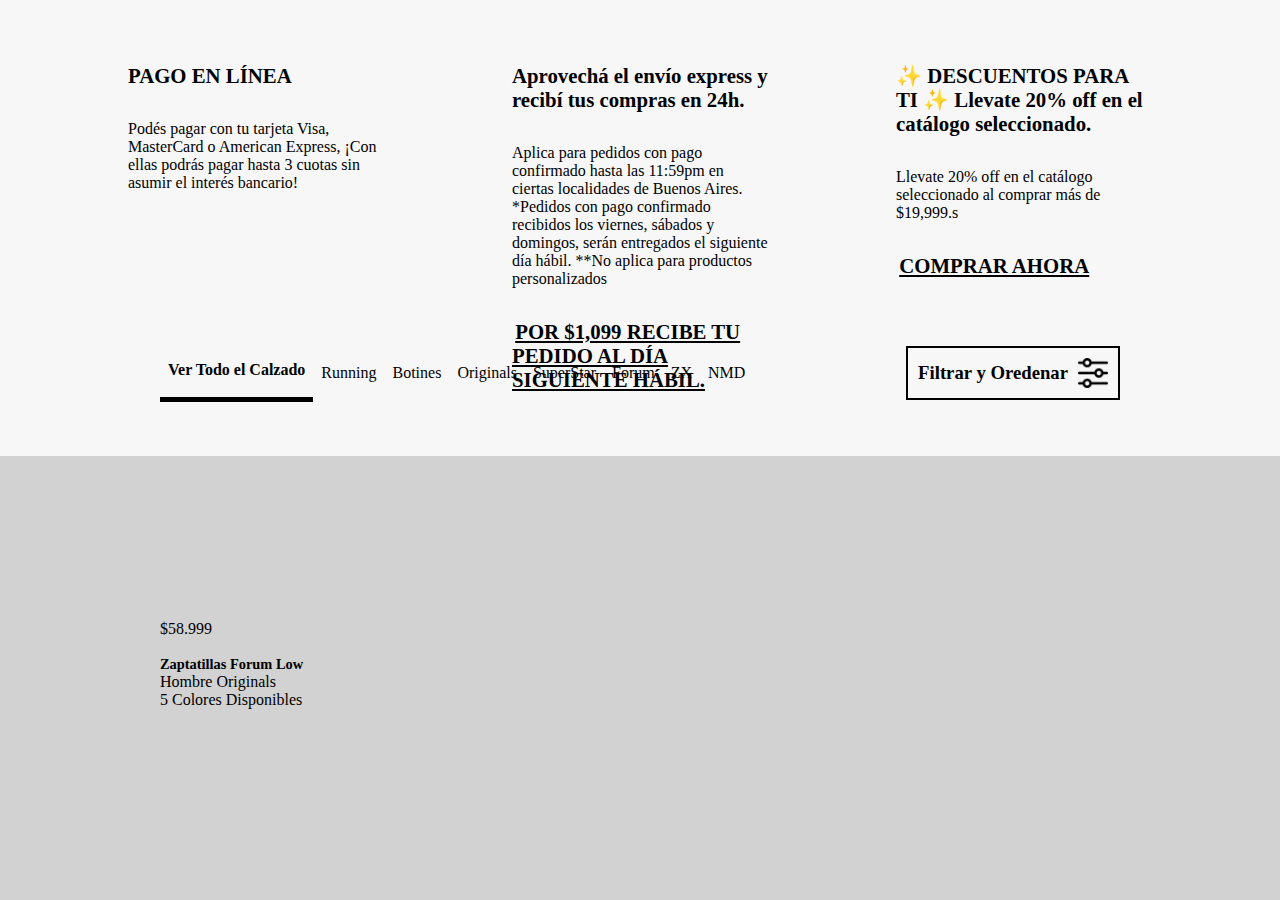
==== practica-trabajo/index.html @ c3aa08a3 "PRUEBA" ====
<!DOCTYPE html>
<html lang="en">

<head>
    <meta charset="UTF-8">
    <meta http-equiv="X-UA-Compatible" content="IE=edge">
    <meta name="viewport" content="width=device-width, initial-scale=1.0">
    <link rel="stylesheet" href="style.css">
    <title>Zapatos para hombres | Adidas</title>
</head>

<body>
    <section class="spamm">
        <div class="ofertas-h">
            <div class="ofertas">
                <div class="oferta">
                    <h4>PAGO EN LÍNEA</h4>
                    <p>Podés pagar con tu tarjeta Visa, MasterCard o American Express, ¡Con ellas podrás pagar hasta 3
                        cuotas sin asumir el interés bancario!</p>
                </div>
                <div class="oferta">
                    <h4>Aprovechá el envío express y recibí tus compras en 24h.</h4>
                    <p>Aplica para pedidos con pago confirmado hasta las 11:59pm en ciertas localidades de Buenos Aires.
                        *Pedidos con pago confirmado recibidos los viernes, sábados y domingos, serán entregados el
                        siguiente día hábil. **No aplica para productos personalizados</p>
                    <h4><a href="#">POR $1,099 RECIBE TU PEDIDO AL DÍA SIGUIENTE HÁBIL.</a></h4>
                </div>
                <div class="oferta">
                    <h4>✨ DESCUENTOS PARA TI ✨ Llevate 20% off en el catálogo seleccionado.</h4>
                    <p>
                        Llevate 20% off en el catálogo seleccionado al comprar más de $19,999.s
                    </p>
                    <h4><a href="#">COMPRAR AHORA</a></h4>
                </div>
            </div>
        </div>
        <div class="spam">
            <h4>Aprovechá el envío express y recibí tus compras en 24h. <span>^</span></h4>
        </div>
    </section>
    <section class="semi_header">
        <div class="logo">
            <img src="assets/logo.adidas.svg.png" alt="">
        </div>
        <div class="menu">
            <ul>
                <li class="mujer">
                    <strong>MUJER</strong>
                    <div class="info" id="doble">
                        <div class="untercio">
                            <h2>PRODUCTOS DESTACADOS</h2>
                            <ul>
                                <li>
                                    <a class="as" href="#">novedades</a>
                                </li>
                                <li>
                                    <a class="as" href="#">Lo Mas Vendido</a>
                                </li>
                                <li>
                                    <a class="as" href="#">Exclusivo Miembros</a>
                                </li>
                                <li>
                                    <a class="as" href="#">Solo en Adidas</a>
                                </li>
                                <li>
                                    <a class="as" href="#">KITS MUNDIAL FEMENINO 2023</a>
                                </li>
                                <li>
                                    <a class="as" href="#">Personaliza tu Camiseta</a>
                                </li>
                                <li>
                                    <a class="as" href="#">Proximos Lanzamientos</a>
                                </li>
                            </ul>
                            <h2>RIVER ¡NUEVO!</h2>
                            <img class="peques" src="assets/contrato.jpg" alt="">
                        </div>
                        <div class="dostercio">
                            <div class="calzado">
                                <h2>CALZADO</h2>
                                <ul>
                                    <li><a href="#" class="as">Novedades</a></li>
                                    <li><a href="#" class="as">Ver todas las Zaptatillas</a></li>
                                    <li><a href="#" class="as">Running</a></li>
                                    <li><a href="#" class="as">Training</a></li>
                                    <li><a href="#" class="as">Outdoor</a></li>
                                    <li><a href="#" class="as">Botines</a></li>
                                    <li><a href="#" class="as">Ojotas</a></li>
                                    <li><a href="#" class="as">Originals</a></li>
                                </ul>
                            </div>
                            <div class="ropa">
                                <h2>ROPA</h2>
                                <ul>
                                    <li><a href="#" class="as">Remeras y Chombas</a></li>
                                    <li><a href="#" class="as">Calzas</a></li>
                                    <li><a href="#" class="as">Camperas</a></li>
                                    <li><a href="#" class="as">Buzos</a></li>
                                    <li><a href="#" class="as">Pantalones</a></li>
                                    <li><a href="#" class="as">Camisetas de Futbol</a></li>
                                    <li><a href="#" class="as">Shorts</a></li>
                                    <li><a href="#" class="as">Conjuntos</a></li>
                                    <li><a href="#" class="as">Originals</a></li>
                                </ul>
                            </div>
                            <div class="accesorios">
                                <h2>ACCESORIOS</h2>
                                <ul>
                                    <li><a href="#" class="as">Bolsos y Mochilas</a></li>
                                    <li><a href="#" class="as">Pelotas</a></li>
                                    <li><a href="#" class="as">Gorras</a></li>
                                    <li><a href="#" class="as">Medias</a></li>
                                </ul>
                            </div>
                            <div class="deportes">
                                <h2>DEPORTES</h2>
                                <ul>
                                    <li><a href="#" class="as">Running</a></li>
                                    <li><a href="#" class="as">Futbol</a></li>
                                    <li><a href="#" class="as">Training</a></li>
                                    <li><a href="#" class="as">Tenis</a></li>
                                    <li><a href="#" class="as">Outdoor</a></li>
                                    <li><a href="#" class="as">Natacion</a></li>
                                    <li><a href="#" class="as">Yoga</a></li>
                                    <li><a href="#" class="as">Padel</a></li>
                                </ul>
                            </div>
                            <div class="clasic">
                                <h2>CLASICO DE ADIDAS</h2>
                                <ul>
                                    <li><a href="#" class="as">SuperStar</a></li>
                                    <li><a href="#" class="as">Forum</a></li>
                                    <li><a href="#" class="as">Stan Smith</a></li>
                                </ul>
                                <img src="assets/fotico.jpg" alt="" class="peques">
                            </div>
                        </div>
                    </div>
                </li>
                <li>
                    <h2>HOMBRE</h2>
                    <div class="info" id="doble">
                        <div class="untercio">

                        </div>
                        <div class="dostercio">

                        </div>
                    </div>
                </li>
                <li>
                    <h2>NIÑOS</h2>
                    <div class="info" id="doble">
                        <div class="untercio">

                        </div>
                        <div class="dostercio">

                        </div>
                    </div>
                </li>
                <li>
                    <h2>DEPORTE</h2>
                    <div class="indo" id="deeportes">

                    </div>
                </li>
            </ul>

        </div>
        <div class="iconos">
            <img src="assets/usuario.png" alt="" class="icono">
            <img src="assets/corazon.png" alt="" class="icono">
            <img src="assets/carrito-de-compra-anadir.png" alt="" class="icono">
        </div>
    </section>
    <main>
        <section class="general">
            <div class="titulo">
                <h1>Zapatos para Hombre</h1>
                <h4>Un amplio catálogo de zapatillas de hombre adidas con los mejores diseños y tecnología</h4>
            </div>
            <header>
                <div class="box">
                    <ul>
                        <span>
                            <li>Ver Todo el Calzado</li>
                        </span>
                        <li>Running</li>
                        <li>Botines</li>
                        <li>Originals</li>
                        <li>SuperStar</li>
                        <li>Forum</li>
                        <li>ZX</li>
                        <li>NMD</li>
                    </ul>
                </div>
                <div class="boxx">
                    <div class="cuadro">
                        <h3>Filtrar y Oredenar</h3>
                        <img src="assets/ajustes-deslizadores.png" alt="">
                    </div>
                </div>
            </header>
            <div class="cartas">
                <div class="carta">
                    <div class="imgs">
                        <img src="" alt="" class="none">
                        <img src="" alt="" class="flex">
                        <img src="" alt="" class="uno">
                        <img src="" alt="" class="dos">
                        <img src="" alt="" class="tres">
                        <img src="" alt="" class="cuatro">
                        <div class="precio">
                            <p>$58.999</p>
                        </div>
                    </div>
                    <div class="text">
                        <div class="mini_img">
                            <img src="" alt="" class="uno">
                            <img src="" alt="" class="dos">
                            <img src="" alt="" class="tres">
                            <img src="" alt="" class="cuatro">
                        </div>
                        <h4>Zaptatillas Forum Low</h4>
                        <p>Hombre Originals</p>
                        <p>5 Colores Disponibles </p>

                    </div>
                </div>
            </div>
        </section>
    </main>


</body>

</html>
---- practica-trabajo/style.css ----
*{
    margin: 0;
    padding: 0;
}
html{
    background-color: white;
}
.ofertas-h{
    height: 100vh;
    width: 100%;
    background-color: rgba(0, 0, 0, 0.178);
    position: absolute;
    top: -100vh;
    transition: all .3s ease-in-out;
}

.spamm:hover :first-child{
    top: 0;
    transition: all 1s ease-in-out;
}
.ofertas{
    display: flex;
    align-items: start;
    justify-content: center;
    background-color: rgb(247, 247, 247);
    z-index: 99999;
}
.oferta{
    width: 20%;
    margin: 5%;
}
.oferta p{
    margin: 2rem 0;
}   
.oferta h4{
    font-size: 1.3rem;
}
.oferta a{
    color: black;
    padding: .2rem;
}
.oferta a:hover{
    background-color: black;
    color: white;
}
.spam{
    width: 100%;
    height: 30px;
    background-color: black;
    color: white;
    text-align: center;
    display: flex;
    justify-content: center;
    align-items: center;
}
.semi_header{
    display: flex;
    justify-content: space-between;
    align-items: center;
    border-bottom: 1px solid rgb(206, 206, 206);
    height: 40px;
    background-color: white;
}
.logo img{
    width: 50px;
    margin: 2rem;
}
.menu{
    display: flex;
}
.menu ul{
    display: flex;
    align-items: center;
}
.menu li{
    display: flex;
    list-style: none;
    text-align: center;
    padding: .5rem;
    margin: 0 1.5rem;
}
.menu h2{
    font-size: 19px;
}
.info{
    border-top: 1px solid rgb(206, 206, 206);
    width: 100%;
    position: absolute;
    top: 70px;
    left: 0;
    border-bottom: 1px solid rgb(206, 206, 206);
    display: none;
    opacity: 0;
    background-color: white;
    z-index: 99999;
}
.mujer:hover{
    border-bottom: 3px solid black;
}
.mujer:hover :last-child{
    display: flex;
    opacity: 1;
}
.info:hover{
    display: flex;
    opacity: 1; 
}
.untercio{
    width: 33%;
    height: auto;
    border-right: 1px solid rgb(206, 206, 206);
    border-bottom: none;
    align-items: center;
    display: block;
}
.info ul{
    display: block;
    text-align: start;
}
.untercio li{
    display: flex;
}
.untercio h2{
    margin: 2rem 0;
    font-weight: 1000;
    text-align: center;
    font-size: .9rem;
}
.as{
    text-align: center;
    text-decoration: none;
    color: black;
    margin: auto;
    text-align: start;
    font-size: 13px;
    transition: all .3s ease;
}
.as:hover{
    text-decoration: underline;
}
.peques{
    margin:  0 auto 2rem auto;
    width: 150px;
}
.dostercio{
    width: 66%;
    height: auto;
    display: flex;
    align-items: start;
    justify-content: space-around;
}
.dostercio h2{
    margin-top: 2rem;
    font-size: .9rem;
}
.iconos{
    display: flex;
    justify-content: center;
    align-items: center;
}
.icono{
    width: 25px;
    margin: 0 15px;
}
.calzado ul{
    display: block;
}
main{
    display: flex;
}
.general{
    width: 75%;
    margin: 100px auto;
}
.titulo{
    margin: 50px;
}
h1{
    font-size: 3rem;
}
h4{
    font-size: .9rem;
}
header ul, .cuadro, header{
    display: flex;
    justify-content: center;
    align-items: center;
}
header{
    height: auto;
    justify-content: space-between;
    position: sticky;
    top:0;
}
header li{
    list-style: none;
    margin: 10px .5rem;
    padding: .5rem 0;
}
header span{
    font-weight: 900;
    border-bottom: 5px solid black;
}
.cuadro{
    padding: 10px;
    border: 2px solid black;
}
.cuadro img{
    width: 30px;
    margin-left: 10px;
}
.cartas{
    margin-top: 200px;
}
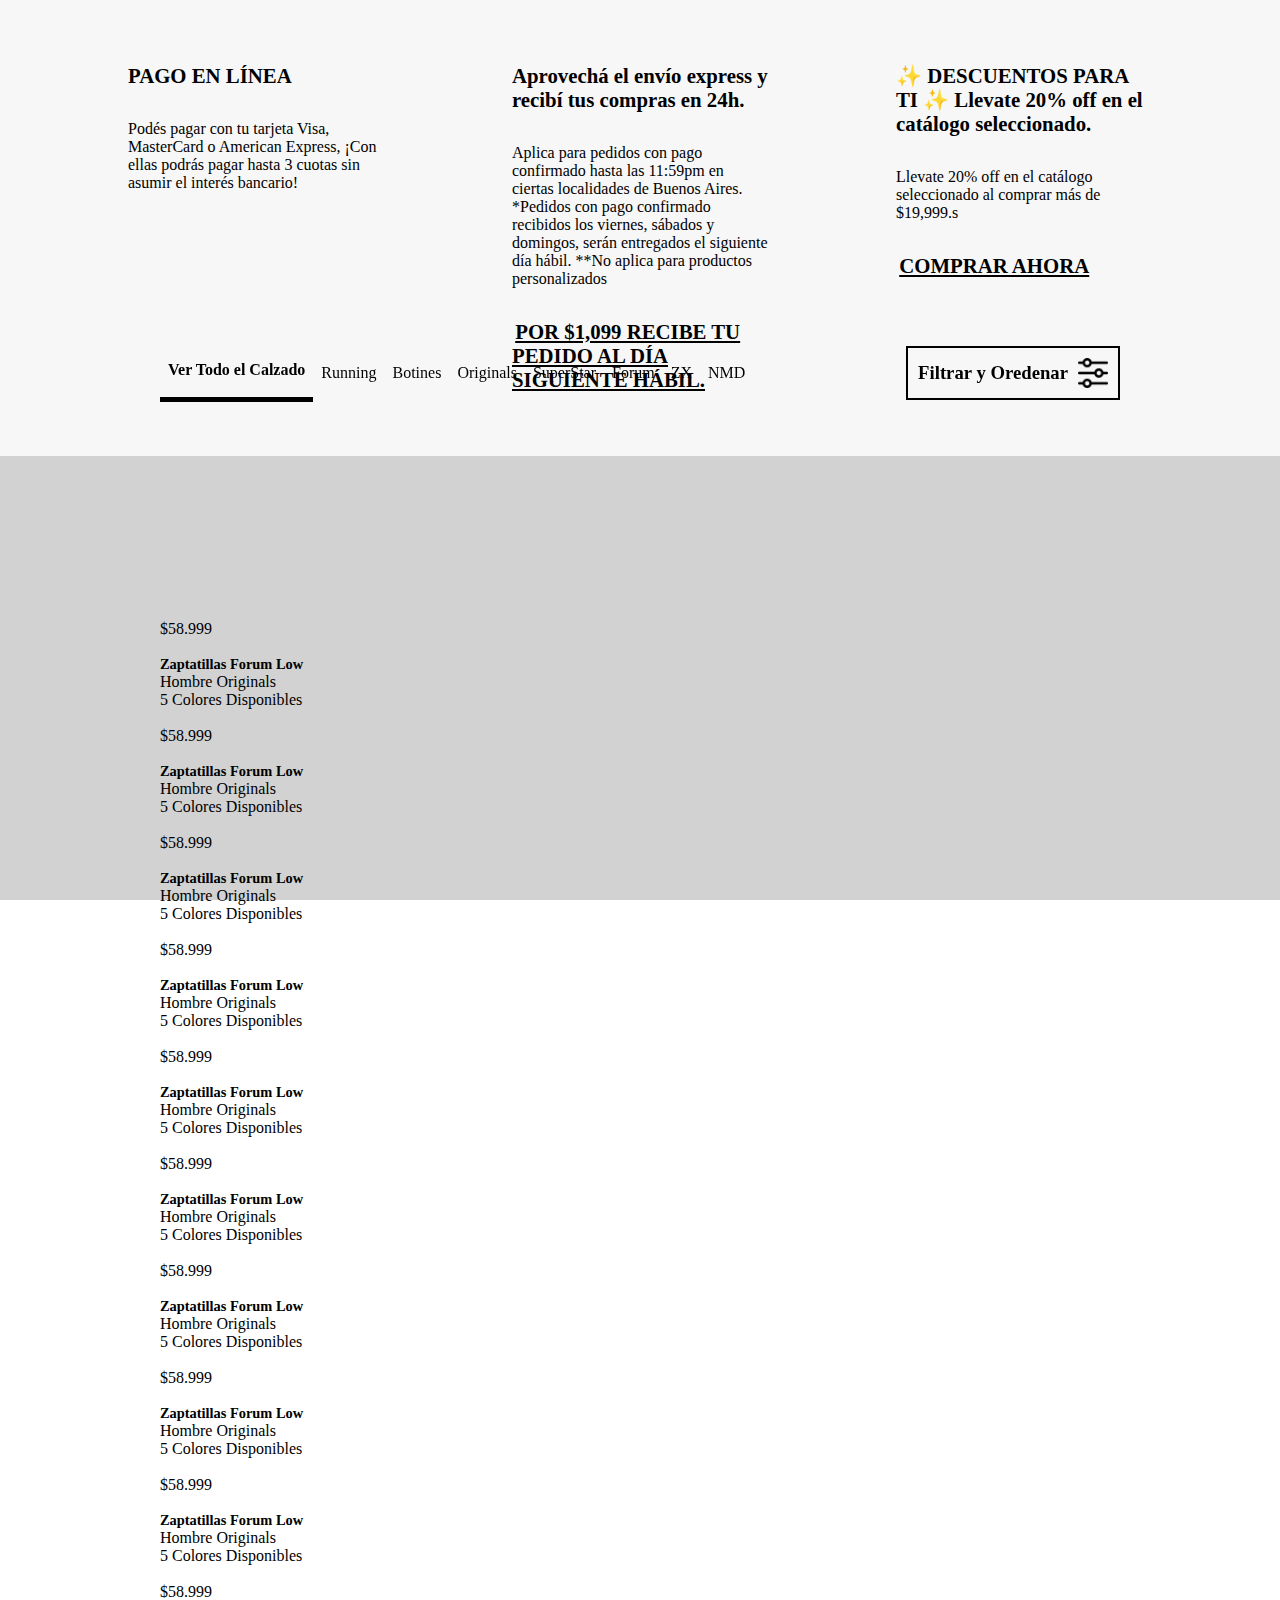
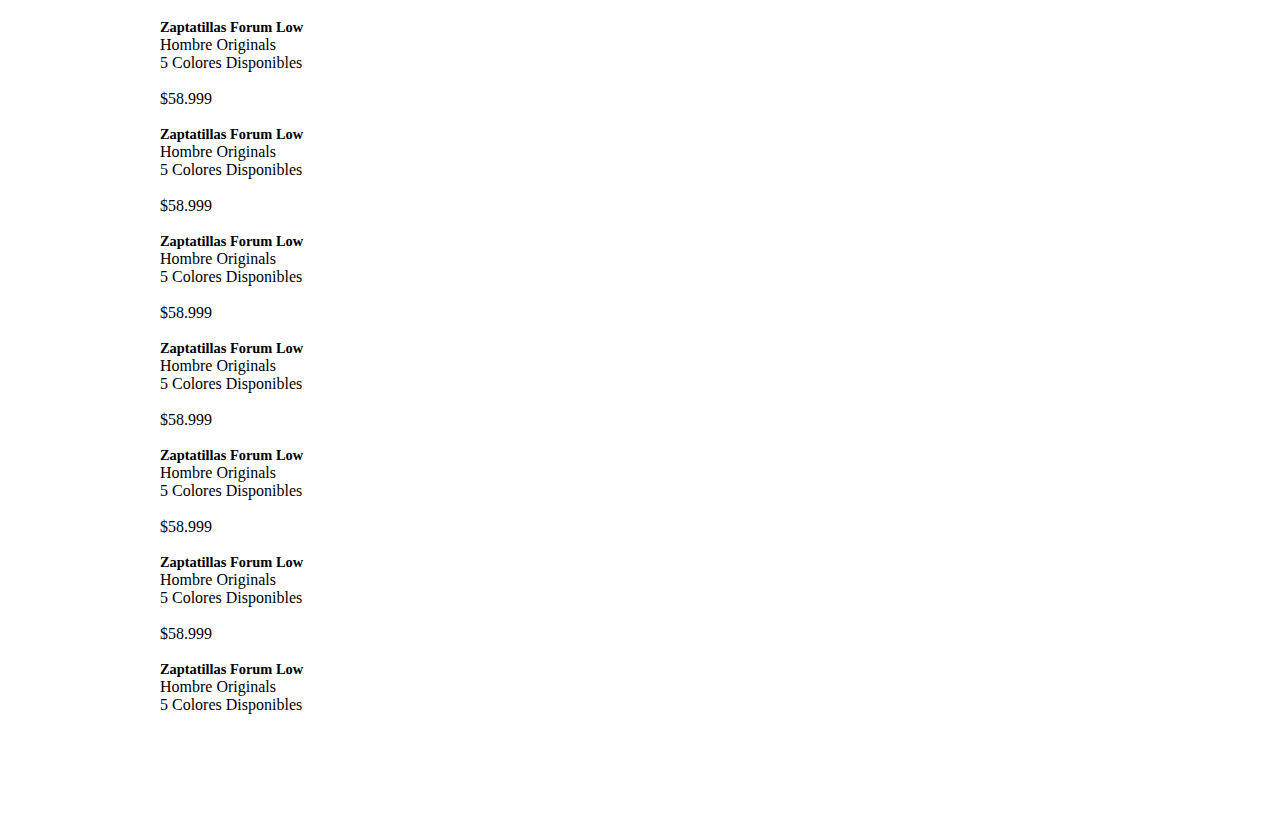
==== commit 7f57e837: "cinco del seis" ====
--- a/practica-trabajo/index.html
+++ b/practica-trabajo/index.html
@@ -202,33 +202,354 @@
                     </div>
                 </div>
             </header>
-            <div class="cartas">
-                <div class="carta">
-                    <div class="imgs">
-                        <img src="" alt="" class="none">
-                        <img src="" alt="" class="flex">
-                        <img src="" alt="" class="uno">
-                        <img src="" alt="" class="dos">
-                        <img src="" alt="" class="tres">
-                        <img src="" alt="" class="cuatro">
-                        <div class="precio">
-                            <p>$58.999</p>
-                        </div>
-                    </div>
-                    <div class="text">
-                        <div class="mini_img">
-                            <img src="" alt="" class="uno">
-                            <img src="" alt="" class="dos">
-                            <img src="" alt="" class="tres">
-                            <img src="" alt="" class="cuatro">
-                        </div>
-                        <h4>Zaptatillas Forum Low</h4>
-                        <p>Hombre Originals</p>
-                        <p>5 Colores Disponibles </p>
-
-                    </div>
-                </div>
-            </div>
+            <section class="cartas">
+                <div class="conteiner">
+                    <div class="carta">
+                        <div class="imgs">
+                            <img src="assets/flexg.webp" alt="" id="flex">
+                            <img src="assets/none.webp" alt="" id="none">
+                            <img src="assets/dosg.webp" alt="" id="dosg">
+                            <img src="assets/tresg.webp" alt="" id="tresg">
+                            <div class="precio">
+                                <p>$58.999</p>
+                            </div>
+                        </div>
+                        <div class="text">
+                            <div class="mini_imgs">
+                                <img src="assets/flex.webp" alt="" id="uno">
+                                <img src="assets/dos.webp" alt="" id="dos">
+                                <img src="assets/tres.webp" alt="" id="tres">
+                            </div>
+                            <h4>Zaptatillas Forum Low</h4>
+                            <p>Hombre Originals</p>
+                            <p>5 Colores Disponibles</p>
+                        </div>
+                    </div>
+                    <div class="carta">
+                        <div class="imgs">
+                            <img src="assets/flexg.webp" alt="" id="flex">
+                            <img src="assets/none.webp" alt="" id="none">
+                            <img src="assets/dosg.webp" alt="" id="dosg">
+                            <img src="assets/tresg.webp" alt="" id="tresg">
+                            <div class="precio">
+                                <p>$58.999</p>
+                            </div>
+                        </div>
+                        <div class="text">
+                            <div class="mini_imgs">
+                                <img src="assets/flex.webp" alt="" id="uno">
+                                <img src="assets/dos.webp" alt="" id="dos">
+                                <img src="assets/tres.webp" alt="" id="tres">
+                            </div>
+                            <h4>Zaptatillas Forum Low</h4>
+                            <p>Hombre Originals</p>
+                            <p>5 Colores Disponibles</p>
+                        </div>
+                    </div>
+                    <div class="carta">
+                        <div class="imgs">
+                            <img src="assets/flexg.webp" alt="" id="flex">
+                            <img src="assets/none.webp" alt="" id="none">
+                            <img src="assets/dosg.webp" alt="" id="dosg">
+                            <img src="assets/tresg.webp" alt="" id="tresg">
+                            <div class="precio">
+                                <p>$58.999</p>
+                            </div>
+                        </div>
+                        <div class="text">
+                            <div class="mini_imgs">
+                                <img src="assets/flex.webp" alt="" id="uno">
+                                <img src="assets/dos.webp" alt="" id="dos">
+                                <img src="assets/tres.webp" alt="" id="tres">
+                            </div>
+                            <h4>Zaptatillas Forum Low</h4>
+                            <p>Hombre Originals</p>
+                            <p>5 Colores Disponibles</p>
+                        </div>
+                    </div>
+                    <div class="carta">
+                        <div class="imgs">
+                            <img src="assets/flexg.webp" alt="" id="flex">
+                            <img src="assets/none.webp" alt="" id="none">
+                            <img src="assets/dosg.webp" alt="" id="dosg">
+                            <img src="assets/tresg.webp" alt="" id="tresg">
+                            <div class="precio">
+                                <p>$58.999</p>
+                            </div>
+                        </div>
+                        <div class="text">
+                            <div class="mini_imgs">
+                                <img src="assets/flex.webp" alt="" id="uno">
+                                <img src="assets/dos.webp" alt="" id="dos">
+                                <img src="assets/tres.webp" alt="" id="tres">
+                            </div>
+                            <h4>Zaptatillas Forum Low</h4>
+                            <p>Hombre Originals</p>
+                            <p>5 Colores Disponibles</p>
+                        </div>
+                    </div>
+                </div>
+                <div class="conteiner">
+                    <div class="carta">
+                        <div class="imgs">
+                            <img src="assets/flexg.webp" alt="" id="flex">
+                            <img src="assets/none.webp" alt="" id="none">
+                            <img src="assets/dosg.webp" alt="" id="dosg">
+                            <img src="assets/tresg.webp" alt="" id="tresg">
+                            <div class="precio">
+                                <p>$58.999</p>
+                            </div>
+                        </div>
+                        <div class="text">
+                            <div class="mini_imgs">
+                                <img src="assets/flex.webp" alt="" id="uno">
+                                <img src="assets/dos.webp" alt="" id="dos">
+                                <img src="assets/tres.webp" alt="" id="tres">
+                            </div>
+                            <h4>Zaptatillas Forum Low</h4>
+                            <p>Hombre Originals</p>
+                            <p>5 Colores Disponibles</p>
+                        </div>
+                    </div>
+                    <div class="carta">
+                        <div class="imgs">
+                            <img src="assets/flexg.webp" alt="" id="flex">
+                            <img src="assets/none.webp" alt="" id="none">
+                            <img src="assets/dosg.webp" alt="" id="dosg">
+                            <img src="assets/tresg.webp" alt="" id="tresg">
+                            <div class="precio">
+                                <p>$58.999</p>
+                            </div>
+                        </div>
+                        <div class="text">
+                            <div class="mini_imgs">
+                                <img src="assets/flex.webp" alt="" id="uno">
+                                <img src="assets/dos.webp" alt="" id="dos">
+                                <img src="assets/tres.webp" alt="" id="tres">
+                            </div>
+                            <h4>Zaptatillas Forum Low</h4>
+                            <p>Hombre Originals</p>
+                            <p>5 Colores Disponibles</p>
+                        </div>
+                    </div>
+                    <div class="carta">
+                        <div class="imgs">
+                            <img src="assets/flexg.webp" alt="" id="flex">
+                            <img src="assets/none.webp" alt="" id="none">
+                            <img src="assets/dosg.webp" alt="" id="dosg">
+                            <img src="assets/tresg.webp" alt="" id="tresg">
+                            <div class="precio">
+                                <p>$58.999</p>
+                            </div>
+                        </div>
+                        <div class="text">
+                            <div class="mini_imgs">
+                                <img src="assets/flex.webp" alt="" id="uno">
+                                <img src="assets/dos.webp" alt="" id="dos">
+                                <img src="assets/tres.webp" alt="" id="tres">
+                            </div>
+                            <h4>Zaptatillas Forum Low</h4>
+                            <p>Hombre Originals</p>
+                            <p>5 Colores Disponibles</p>
+                        </div>
+                    </div>
+                    <div class="carta">
+                        <div class="imgs">
+                            <img src="assets/flexg.webp" alt="" id="flex">
+                            <img src="assets/none.webp" alt="" id="none">
+                            <img src="assets/dosg.webp" alt="" id="dosg">
+                            <img src="assets/tresg.webp" alt="" id="tresg">
+                            <div class="precio">
+                                <p>$58.999</p>
+                            </div>
+                        </div>
+                        <div class="text">
+                            <div class="mini_imgs">
+                                <img src="assets/flex.webp" alt="" id="uno">
+                                <img src="assets/dos.webp" alt="" id="dos">
+                                <img src="assets/tres.webp" alt="" id="tres">
+                            </div>
+                            <h4>Zaptatillas Forum Low</h4>
+                            <p>Hombre Originals</p>
+                            <p>5 Colores Disponibles</p>
+                        </div>
+                    </div>
+                </div>
+                <div class="conteiner">
+                    <div class="carta">
+                        <div class="imgs">
+                            <img src="assets/flexg.webp" alt="" id="flex">
+                            <img src="assets/none.webp" alt="" id="none">
+                            <img src="assets/dosg.webp" alt="" id="dosg">
+                            <img src="assets/tresg.webp" alt="" id="tresg">
+                            <div class="precio">
+                                <p>$58.999</p>
+                            </div>
+                        </div>
+                        <div class="text">
+                            <div class="mini_imgs">
+                                <img src="assets/flex.webp" alt="" id="uno">
+                                <img src="assets/dos.webp" alt="" id="dos">
+                                <img src="assets/tres.webp" alt="" id="tres">
+                            </div>
+                            <h4>Zaptatillas Forum Low</h4>
+                            <p>Hombre Originals</p>
+                            <p>5 Colores Disponibles</p>
+                        </div>
+                    </div>
+                    <div class="carta">
+                        <div class="imgs">
+                            <img src="assets/flexg.webp" alt="" id="flex">
+                            <img src="assets/none.webp" alt="" id="none">
+                            <img src="assets/dosg.webp" alt="" id="dosg">
+                            <img src="assets/tresg.webp" alt="" id="tresg">
+                            <div class="precio">
+                                <p>$58.999</p>
+                            </div>
+                        </div>
+                        <div class="text">
+                            <div class="mini_imgs">
+                                <img src="assets/flex.webp" alt="" id="uno">
+                                <img src="assets/dos.webp" alt="" id="dos">
+                                <img src="assets/tres.webp" alt="" id="tres">
+                            </div>
+                            <h4>Zaptatillas Forum Low</h4>
+                            <p>Hombre Originals</p>
+                            <p>5 Colores Disponibles</p>
+                        </div>
+                    </div>
+                    <div class="carta">
+                        <div class="imgs">
+                            <img src="assets/flexg.webp" alt="" id="flex">
+                            <img src="assets/none.webp" alt="" id="none">
+                            <img src="assets/dosg.webp" alt="" id="dosg">
+                            <img src="assets/tresg.webp" alt="" id="tresg">
+                            <div class="precio">
+                                <p>$58.999</p>
+                            </div>
+                        </div>
+                        <div class="text">
+                            <div class="mini_imgs">
+                                <img src="assets/flex.webp" alt="" id="uno">
+                                <img src="assets/dos.webp" alt="" id="dos">
+                                <img src="assets/tres.webp" alt="" id="tres">
+                            </div>
+                            <h4>Zaptatillas Forum Low</h4>
+                            <p>Hombre Originals</p>
+                            <p>5 Colores Disponibles</p>
+                        </div>
+                    </div>
+                    <div class="carta">
+                        <div class="imgs">
+                            <img src="assets/flexg.webp" alt="" id="flex">
+                            <img src="assets/none.webp" alt="" id="none">
+                            <img src="assets/dosg.webp" alt="" id="dosg">
+                            <img src="assets/tresg.webp" alt="" id="tresg">
+                            <div class="precio">
+                                <p>$58.999</p>
+                            </div>
+                        </div>
+                        <div class="text">
+                            <div class="mini_imgs">
+                                <img src="assets/flex.webp" alt="" id="uno">
+                                <img src="assets/dos.webp" alt="" id="dos">
+                                <img src="assets/tres.webp" alt="" id="tres">
+                            </div>
+                            <h4>Zaptatillas Forum Low</h4>
+                            <p>Hombre Originals</p>
+                            <p>5 Colores Disponibles</p>
+                        </div>
+                    </div>
+                </div>
+                <div class="conteiner">
+                    <div class="carta">
+                        <div class="imgs">
+                            <img src="assets/flexg.webp" alt="" id="flex">
+                            <img src="assets/none.webp" alt="" id="none">
+                            <img src="assets/dosg.webp" alt="" id="dosg">
+                            <img src="assets/tresg.webp" alt="" id="tresg">
+                            <div class="precio">
+                                <p>$58.999</p>
+                            </div>
+                        </div>
+                        <div class="text">
+                            <div class="mini_imgs">
+                                <img src="assets/flex.webp" alt="" id="uno">
+                                <img src="assets/dos.webp" alt="" id="dos">
+                                <img src="assets/tres.webp" alt="" id="tres">
+                            </div>
+                            <h4>Zaptatillas Forum Low</h4>
+                            <p>Hombre Originals</p>
+                            <p>5 Colores Disponibles</p>
+                        </div>
+                    </div>
+                    <div class="carta">
+                        <div class="imgs">
+                            <img src="assets/flexg.webp" alt="" id="flex">
+                            <img src="assets/none.webp" alt="" id="none">
+                            <img src="assets/dosg.webp" alt="" id="dosg">
+                            <img src="assets/tresg.webp" alt="" id="tresg">
+                            <div class="precio">
+                                <p>$58.999</p>
+                            </div>
+                        </div>
+                        <div class="text">
+                            <div class="mini_imgs">
+                                <img src="assets/flex.webp" alt="" id="uno">
+                                <img src="assets/dos.webp" alt="" id="dos">
+                                <img src="assets/tres.webp" alt="" id="tres">
+                            </div>
+                            <h4>Zaptatillas Forum Low</h4>
+                            <p>Hombre Originals</p>
+                            <p>5 Colores Disponibles</p>
+                        </div>
+                    </div>
+                    <div class="carta">
+                        <div class="imgs">
+                            <img src="assets/flexg.webp" alt="" id="flex">
+                            <img src="assets/none.webp" alt="" id="none">
+                            <img src="assets/dosg.webp" alt="" id="dosg">
+                            <img src="assets/tresg.webp" alt="" id="tresg">
+                            <div class="precio">
+                                <p>$58.999</p>
+                            </div>
+                        </div>
+                        <div class="text">
+                            <div class="mini_imgs">
+                                <img src="assets/flex.webp" alt="" id="uno">
+                                <img src="assets/dos.webp" alt="" id="dos">
+                                <img src="assets/tres.webp" alt="" id="tres">
+                            </div>
+                            <h4>Zaptatillas Forum Low</h4>
+                            <p>Hombre Originals</p>
+                            <p>5 Colores Disponibles</p>
+                        </div>
+                    </div>
+                    <div class="carta">
+                        <div class="imgs">
+                            <img src="assets/flexg.webp" alt="" id="flex">
+                            <img src="assets/none.webp" alt="" id="none">
+                            <img src="assets/dosg.webp" alt="" id="dosg">
+                            <img src="assets/tresg.webp" alt="" id="tresg">
+                            <div class="precio">
+                                <p>$58.999</p>
+                            </div>
+                        </div>
+                        <div class="text">
+                            <div class="mini_imgs">
+                                <img src="assets/flex.webp" alt="" id="uno">
+                                <img src="assets/dos.webp" alt="" id="dos">
+                                <img src="assets/tres.webp" alt="" id="tres">
+                            </div>
+                            <h4>Zaptatillas Forum Low</h4>
+                            <p>Hombre Originals</p>
+                            <p>5 Colores Disponibles</p>
+                        </div>
+                    </div>
+                </div>
+                
+                
+            </section>
         </section>
     </main>
 
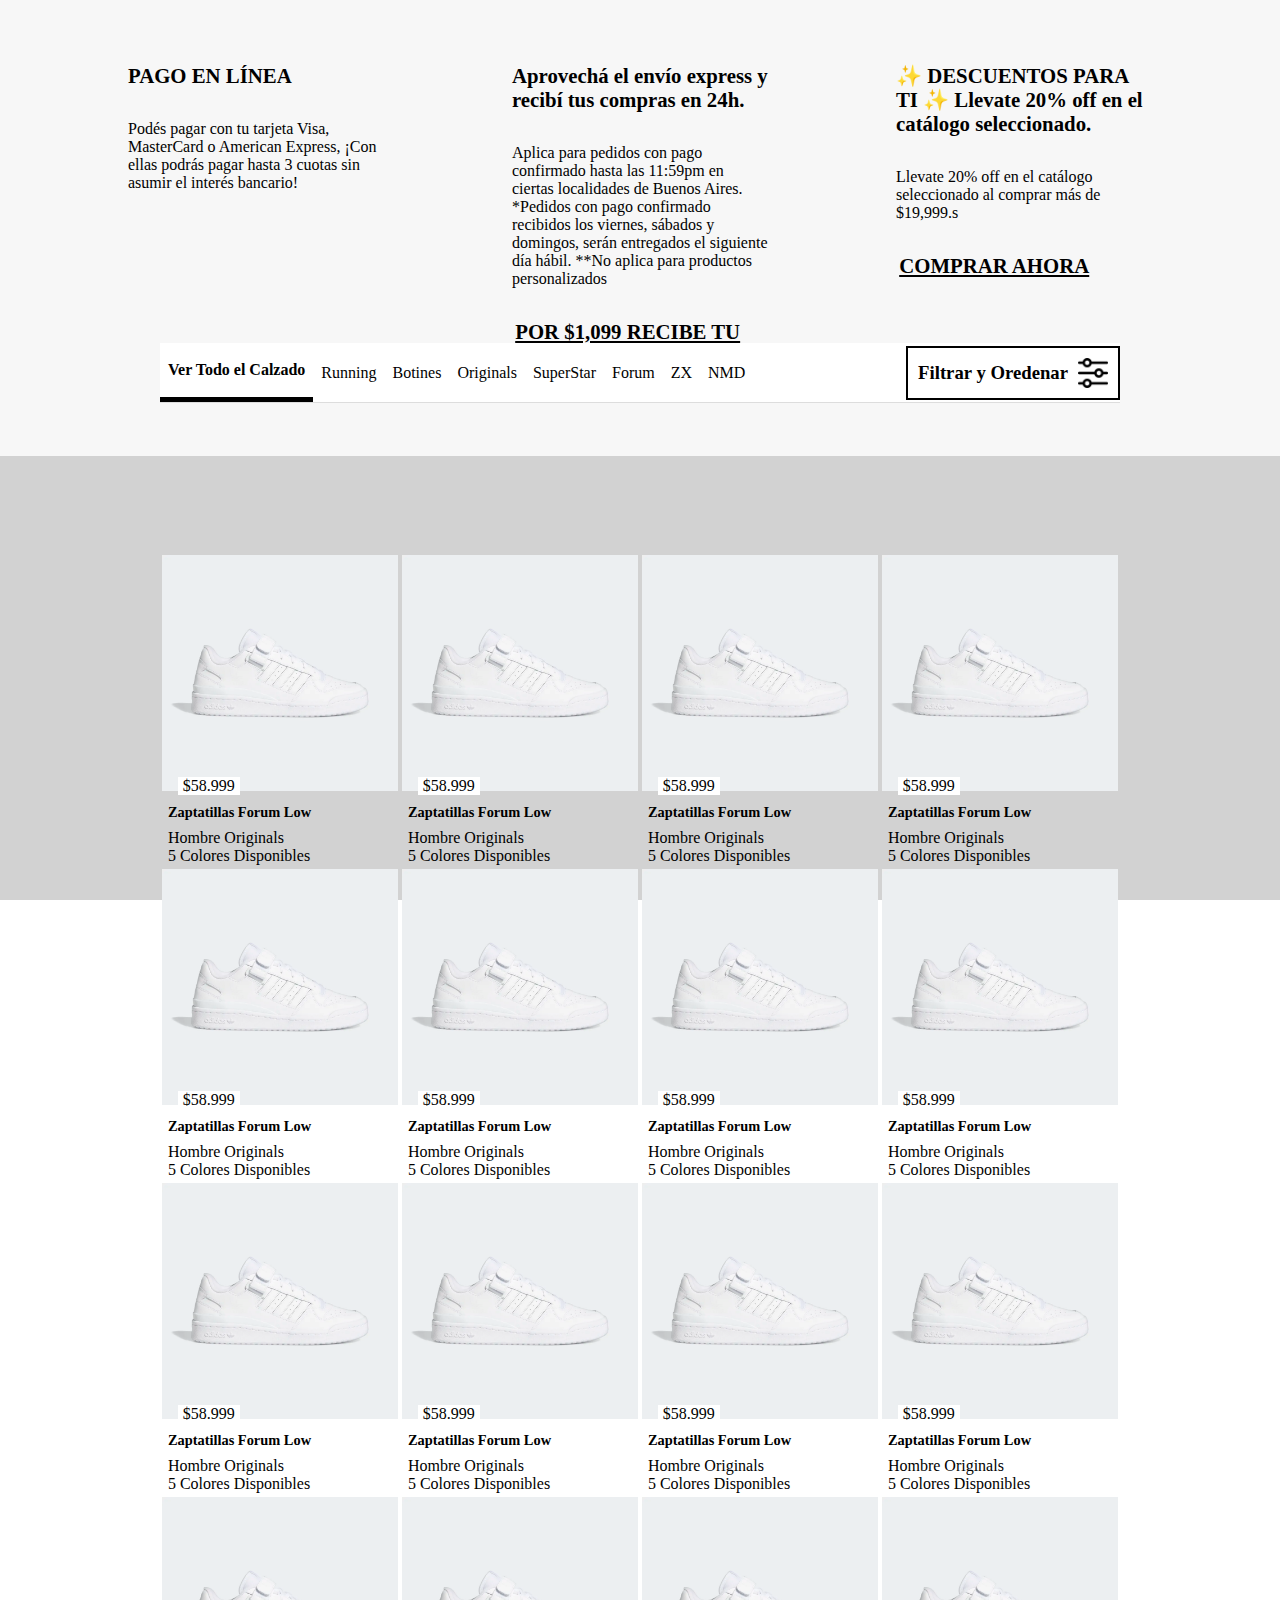
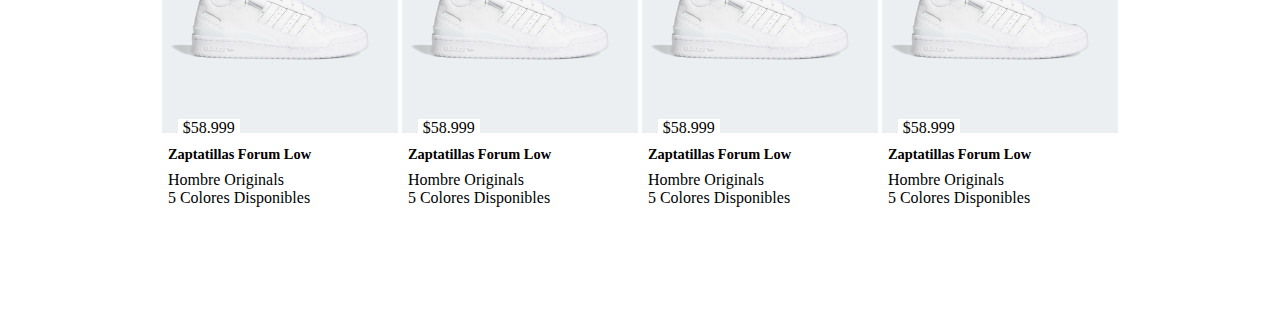
==== commit d8a261e8: "final" ====
--- a/practica-trabajo/index.html
+++ b/practica-trabajo/index.html
@@ -137,32 +137,283 @@
                         </div>
                     </div>
                 </li>
-                <li>
-                    <h2>HOMBRE</h2>
-                    <div class="info" id="doble">
+                <li class="hombre">
+                    <strong>HOMBRE</strong>
+                    <div class="info" id="h">
                         <div class="untercio">
-
+                            <h2>PRODUCTOS DESTACADOS</h2>
+                            <ul>
+                                <li>
+                                    <a class="as" href="#">novedades</a>
+                                </li>
+                                <li>
+                                    <a class="as" href="#">Lo Mas Vendido</a>
+                                </li>
+                                <li>
+                                    <a class="as" href="#">Exclusivo Miembros</a>
+                                </li>
+                                <li>
+                                    <a class="as" href="#">Solo en Adidas</a>
+                                </li>
+                                <li>
+                                    <a class="as" href="#">KITS MUNDIAL FEMENINO 2023</a>
+                                </li>
+                                <li>
+                                    <a class="as" href="#">Personaliza tu Camiseta</a>
+                                </li>
+                                <li>
+                                    <a class="as" href="#">Proximos Lanzamientos</a>
+                                </li>
+                            </ul>
+                            <h2>RIVER ¡NUEVO!</h2>
+                            <img class="peques" src="assets/contrato.jpg" alt="">
                         </div>
                         <div class="dostercio">
-
+                            <div class="calzado">
+                                <h2>CALZADO</h2>
+                                <ul>
+                                    <li><a href="#" class="as">Novedades</a></li>
+                                    <li><a href="#" class="as">Ver todas las Zaptatillas</a></li>
+                                    <li><a href="#" class="as">Running</a></li>
+                                    <li><a href="#" class="as">Training</a></li>
+                                    <li><a href="#" class="as">Outdoor</a></li>
+                                    <li><a href="#" class="as">Botines</a></li>
+                                    <li><a href="#" class="as">Ojotas</a></li>
+                                    <li><a href="#" class="as">Originals</a></li>
+                                </ul>
+                            </div>
+                            <div class="ropa">
+                                <h2>ROPA</h2>
+                                <ul>
+                                    <li><a href="#" class="as">Remeras y Chombas</a></li>
+                                    <li><a href="#" class="as">Calzas</a></li>
+                                    <li><a href="#" class="as">Camperas</a></li>
+                                    <li><a href="#" class="as">Buzos</a></li>
+                                    <li><a href="#" class="as">Pantalones</a></li>
+                                    <li><a href="#" class="as">Camisetas de Futbol</a></li>
+                                    <li><a href="#" class="as">Shorts</a></li>
+                                    <li><a href="#" class="as">Conjuntos</a></li>
+                                    <li><a href="#" class="as">Originals</a></li>
+                                </ul>
+                            </div>
+                            <div class="accesorios">
+                                <h2>ACCESORIOS</h2>
+                                <ul>
+                                    <li><a href="#" class="as">Bolsos y Mochilas</a></li>
+                                    <li><a href="#" class="as">Pelotas</a></li>
+                                    <li><a href="#" class="as">Gorras</a></li>
+                                    <li><a href="#" class="as">Medias</a></li>
+                                </ul>
+                            </div>
+                            <div class="deportes">
+                                <h2>DEPORTES</h2>
+                                <ul>
+                                    <li><a href="#" class="as">Running</a></li>
+                                    <li><a href="#" class="as">Futbol</a></li>
+                                    <li><a href="#" class="as">Training</a></li>
+                                    <li><a href="#" class="as">Tenis</a></li>
+                                    <li><a href="#" class="as">Outdoor</a></li>
+                                    <li><a href="#" class="as">Natacion</a></li>
+                                    <li><a href="#" class="as">Yoga</a></li>
+                                    <li><a href="#" class="as">Padel</a></li>
+                                </ul>
+                            </div>
+                            <div class="clasic">
+                                <h2>CLASICO DE ADIDAS</h2>
+                                <ul>
+                                    <li><a href="#" class="as">SuperStar</a></li>
+                                    <li><a href="#" class="as">Forum</a></li>
+                                    <li><a href="#" class="as">Stan Smith</a></li>
+                                </ul>
+                                <img src="assets/fotico.jpg" alt="" class="peques">
+                            </div>
                         </div>
                     </div>
                 </li>
-                <li>
-                    <h2>NIÑOS</h2>
-                    <div class="info" id="doble">
+                <li class="ninos">
+                    <strong>NIÑOS</strong>
+                    <div class="info" id="n">
                         <div class="untercio">
-
+                            <h2>PRODUCTOS DESTACADOS</h2>
+                            <ul>
+                                <li>
+                                    <a class="as" href="#">novedades</a>
+                                </li>
+                                <li>
+                                    <a class="as" href="#">Lo Mas Vendido</a>
+                                </li>
+                                <li>
+                                    <a class="as" href="#">Exclusivo Miembros</a>
+                                </li>
+                                <li>
+                                    <a class="as" href="#">Solo en Adidas</a>
+                                </li>
+                                <li>
+                                    <a class="as" href="#">KITS MUNDIAL FEMENINO 2023</a>
+                                </li>
+                                <li>
+                                    <a class="as" href="#">Personaliza tu Camiseta</a>
+                                </li>
+                                <li>
+                                    <a class="as" href="#">Proximos Lanzamientos</a>
+                                </li>
+                            </ul>
+                            <h2>RIVER ¡NUEVO!</h2>
+                            <img class="peques" src="assets/contrato.jpg" alt="">
                         </div>
                         <div class="dostercio">
-
+                            <div class="calzado">
+                                <h2>CALZADO</h2>
+                                <ul>
+                                    <li><a href="#" class="as">Novedades</a></li>
+                                    <li><a href="#" class="as">Ver todas las Zaptatillas</a></li>
+                                    <li><a href="#" class="as">Running</a></li>
+                                    <li><a href="#" class="as">Training</a></li>
+                                    <li><a href="#" class="as">Outdoor</a></li>
+                                    <li><a href="#" class="as">Botines</a></li>
+                                    <li><a href="#" class="as">Ojotas</a></li>
+                                    <li><a href="#" class="as">Originals</a></li>
+                                </ul>
+                            </div>
+                            <div class="ropa">
+                                <h2>ROPA</h2>
+                                <ul>
+                                    <li><a href="#" class="as">Remeras y Chombas</a></li>
+                                    <li><a href="#" class="as">Calzas</a></li>
+                                    <li><a href="#" class="as">Camperas</a></li>
+                                    <li><a href="#" class="as">Buzos</a></li>
+                                    <li><a href="#" class="as">Pantalones</a></li>
+                                    <li><a href="#" class="as">Camisetas de Futbol</a></li>
+                                    <li><a href="#" class="as">Shorts</a></li>
+                                    <li><a href="#" class="as">Conjuntos</a></li>
+                                    <li><a href="#" class="as">Originals</a></li>
+                                </ul>
+                            </div>
+                            <div class="accesorios">
+                                <h2>ACCESORIOS</h2>
+                                <ul>
+                                    <li><a href="#" class="as">Bolsos y Mochilas</a></li>
+                                    <li><a href="#" class="as">Pelotas</a></li>
+                                    <li><a href="#" class="as">Gorras</a></li>
+                                    <li><a href="#" class="as">Medias</a></li>
+                                </ul>
+                            </div>
+                            <div class="deportes">
+                                <h2>DEPORTES</h2>
+                                <ul>
+                                    <li><a href="#" class="as">Running</a></li>
+                                    <li><a href="#" class="as">Futbol</a></li>
+                                    <li><a href="#" class="as">Training</a></li>
+                                    <li><a href="#" class="as">Tenis</a></li>
+                                    <li><a href="#" class="as">Outdoor</a></li>
+                                    <li><a href="#" class="as">Natacion</a></li>
+                                    <li><a href="#" class="as">Yoga</a></li>
+                                    <li><a href="#" class="as">Padel</a></li>
+                                </ul>
+                            </div>
+                            <div class="clasic">
+                                <h2>CLASICO DE ADIDAS</h2>
+                                <ul>
+                                    <li><a href="#" class="as">SuperStar</a></li>
+                                    <li><a href="#" class="as">Forum</a></li>
+                                    <li><a href="#" class="as">Stan Smith</a></li>
+                                </ul>
+                                <img src="assets/fotico.jpg" alt="" class="peques">
+                            </div>
                         </div>
                     </div>
                 </li>
-                <li>
-                    <h2>DEPORTE</h2>
-                    <div class="indo" id="deeportes">
-
+                <li class="deporte">
+                    <strong>DEPORTE</strong>
+                    <div class="info" id="d">
+                        <div class="untercio">
+                            <h2>PRODUCTOS DESTACADOS</h2>
+                            <ul>
+                                <li>
+                                    <a class="as" href="#">novedades</a>
+                                </li>
+                                <li>
+                                    <a class="as" href="#">Lo Mas Vendido</a>
+                                </li>
+                                <li>
+                                    <a class="as" href="#">Exclusivo Miembros</a>
+                                </li>
+                                <li>
+                                    <a class="as" href="#">Solo en Adidas</a>
+                                </li>
+                                <li>
+                                    <a class="as" href="#">KITS MUNDIAL FEMENINO 2023</a>
+                                </li>
+                                <li>
+                                    <a class="as" href="#">Personaliza tu Camiseta</a>
+                                </li>
+                                <li>
+                                    <a class="as" href="#">Proximos Lanzamientos</a>
+                                </li>
+                            </ul>
+                            <h2>RIVER ¡NUEVO!</h2>
+                            <img class="peques" src="assets/contrato.jpg" alt="">
+                        </div>
+                        <div class="dostercio">
+                            <div class="calzado">
+                                <h2>CALZADO</h2>
+                                <ul>
+                                    <li><a href="#" class="as">Novedades</a></li>
+                                    <li><a href="#" class="as">Ver todas las Zaptatillas</a></li>
+                                    <li><a href="#" class="as">Running</a></li>
+                                    <li><a href="#" class="as">Training</a></li>
+                                    <li><a href="#" class="as">Outdoor</a></li>
+                                    <li><a href="#" class="as">Botines</a></li>
+                                    <li><a href="#" class="as">Ojotas</a></li>
+                                    <li><a href="#" class="as">Originals</a></li>
+                                </ul>
+                            </div>
+                            <div class="ropa">
+                                <h2>ROPA</h2>
+                                <ul>
+                                    <li><a href="#" class="as">Remeras y Chombas</a></li>
+                                    <li><a href="#" class="as">Calzas</a></li>
+                                    <li><a href="#" class="as">Camperas</a></li>
+                                    <li><a href="#" class="as">Buzos</a></li>
+                                    <li><a href="#" class="as">Pantalones</a></li>
+                                    <li><a href="#" class="as">Camisetas de Futbol</a></li>
+                                    <li><a href="#" class="as">Shorts</a></li>
+                                    <li><a href="#" class="as">Conjuntos</a></li>
+                                    <li><a href="#" class="as">Originals</a></li>
+                                </ul>
+                            </div>
+                            <div class="accesorios">
+                                <h2>ACCESORIOS</h2>
+                                <ul>
+                                    <li><a href="#" class="as">Bolsos y Mochilas</a></li>
+                                    <li><a href="#" class="as">Pelotas</a></li>
+                                    <li><a href="#" class="as">Gorras</a></li>
+                                    <li><a href="#" class="as">Medias</a></li>
+                                </ul>
+                            </div>
+                            <div class="deportes">
+                                <h2>DEPORTES</h2>
+                                <ul>
+                                    <li><a href="#" class="as">Running</a></li>
+                                    <li><a href="#" class="as">Futbol</a></li>
+                                    <li><a href="#" class="as">Training</a></li>
+                                    <li><a href="#" class="as">Tenis</a></li>
+                                    <li><a href="#" class="as">Outdoor</a></li>
+                                    <li><a href="#" class="as">Natacion</a></li>
+                                    <li><a href="#" class="as">Yoga</a></li>
+                                    <li><a href="#" class="as">Padel</a></li>
+                                </ul>
+                            </div>
+                            <div class="clasic">
+                                <h2>CLASICO DE ADIDAS</h2>
+                                <ul>
+                                    <li><a href="#" class="as">SuperStar</a></li>
+                                    <li><a href="#" class="as">Forum</a></li>
+                                    <li><a href="#" class="as">Stan Smith</a></li>
+                                </ul>
+                                <img src="assets/fotico.jpg" alt="" class="peques">
+                            </div>
+                        </div>
                     </div>
                 </li>
             </ul>
@@ -547,8 +798,8 @@
                         </div>
                     </div>
                 </div>
-                
-                
+
+
             </section>
         </section>
     </main>
--- a/practica-trabajo/style.css
+++ b/practica-trabajo/style.css
@@ -1,11 +1,13 @@
-*{
+* {
     margin: 0;
     padding: 0;
 }
-html{
-    background-color: white;
-}
-.ofertas-h{
+
+html {
+    background-color: white;
+}
+
+.ofertas-h {
     height: 100vh;
     width: 100%;
     background-color: rgba(0, 0, 0, 0.178);
@@ -14,36 +16,43 @@
     transition: all .3s ease-in-out;
 }
 
-.spamm:hover :first-child{
+.spamm:hover :first-child {
     top: 0;
     transition: all 1s ease-in-out;
 }
-.ofertas{
+
+.ofertas {
     display: flex;
     align-items: start;
     justify-content: center;
     background-color: rgb(247, 247, 247);
     z-index: 99999;
 }
-.oferta{
+
+.oferta {
     width: 20%;
     margin: 5%;
 }
-.oferta p{
+
+.oferta p {
     margin: 2rem 0;
-}   
-.oferta h4{
+}
+
+.oferta h4 {
     font-size: 1.3rem;
 }
-.oferta a{
+
+.oferta a {
     color: black;
     padding: .2rem;
 }
-.oferta a:hover{
+
+.oferta a:hover {
     background-color: black;
     color: white;
 }
-.spam{
+
+.spam {
     width: 100%;
     height: 30px;
     background-color: black;
@@ -53,7 +62,8 @@
     justify-content: center;
     align-items: center;
 }
-.semi_header{
+
+.semi_header {
     display: flex;
     justify-content: space-between;
     align-items: center;
@@ -61,28 +71,34 @@
     height: 40px;
     background-color: white;
 }
-.logo img{
+
+.logo img {
     width: 50px;
     margin: 2rem;
 }
-.menu{
-    display: flex;
-}
-.menu ul{
-    display: flex;
-    align-items: center;
-}
-.menu li{
+
+.menu {
+    display: flex;
+}
+
+.menu ul {
+    display: flex;
+    align-items: center;
+}
+
+.menu li {
     display: flex;
     list-style: none;
     text-align: center;
     padding: .5rem;
     margin: 0 1.5rem;
 }
-.menu h2{
+
+.menu h2 {
     font-size: 19px;
 }
-.info{
+
+.info {
     border-top: 1px solid rgb(206, 206, 206);
     width: 100%;
     position: absolute;
@@ -94,18 +110,26 @@
     background-color: white;
     z-index: 99999;
 }
-.mujer:hover{
+
+.mujer, .hombre, .ninos, .deporte{
+    border-bottom: 3px solid white;
+}
+
+.mujer:hover, .hombre:hover, .ninos:hover, .deporte:hover{
     border-bottom: 3px solid black;
 }
-.mujer:hover :last-child{
-    display: flex;
-    opacity: 1;
-}
-.info:hover{
-    display: flex;
-    opacity: 1; 
-}
-.untercio{
+
+.mujer:hover #doble, .hombre:hover #h, .ninos:hover #n, .deporte:hover #d{
+    display: flex;
+    opacity: 1;
+}
+
+.info:hover {
+    display: flex;
+    opacity: 1;
+}
+
+.untercio {
     width: 33%;
     height: auto;
     border-right: 1px solid rgb(206, 206, 206);
@@ -113,20 +137,24 @@
     align-items: center;
     display: block;
 }
-.info ul{
+
+.info ul {
     display: block;
     text-align: start;
 }
-.untercio li{
-    display: flex;
-}
-.untercio h2{
+
+.untercio li {
+    display: flex;
+}
+
+.untercio h2 {
     margin: 2rem 0;
     font-weight: 1000;
     text-align: center;
     font-size: .9rem;
 }
-.as{
+
+.as {
     text-align: center;
     text-decoration: none;
     color: black;
@@ -135,80 +163,207 @@
     font-size: 13px;
     transition: all .3s ease;
 }
-.as:hover{
+
+.as:hover {
     text-decoration: underline;
 }
-.peques{
-    margin:  0 auto 2rem auto;
+
+.peques {
+    margin: 0 auto 2rem auto;
     width: 150px;
 }
-.dostercio{
+
+.dostercio {
     width: 66%;
     height: auto;
     display: flex;
     align-items: start;
     justify-content: space-around;
 }
-.dostercio h2{
+
+.dostercio h2 {
     margin-top: 2rem;
     font-size: .9rem;
 }
-.iconos{
-    display: flex;
-    justify-content: center;
-    align-items: center;
-}
-.icono{
+
+.iconos {
+    display: flex;
+    justify-content: center;
+    align-items: center;
+}
+
+.icono {
     width: 25px;
     margin: 0 15px;
 }
-.calzado ul{
-    display: block;
-}
-main{
-    display: flex;
-}
-.general{
+
+main {
+    display: flex;
+}
+
+.general {
     width: 75%;
     margin: 100px auto;
 }
-.titulo{
+
+.titulo {
     margin: 50px;
 }
-h1{
+
+h1 {
     font-size: 3rem;
 }
-h4{
+
+h4 {
     font-size: .9rem;
 }
-header ul, .cuadro, header{
-    display: flex;
-    justify-content: center;
-    align-items: center;
-}
-header{
+
+header ul,
+.cuadro,
+header {
+    display: flex;
+    justify-content: center;
+    align-items: center;
+}
+
+header {
     height: auto;
     justify-content: space-between;
     position: sticky;
-    top:0;
-}
-header li{
+    top: 0;
+    border-bottom: 1px solid rgb(221, 221, 221);
+    z-index: 999;
+    background-color: white;
+}
+
+header li {
     list-style: none;
     margin: 10px .5rem;
     padding: .5rem 0;
 }
-header span{
+
+header span {
     font-weight: 900;
     border-bottom: 5px solid black;
 }
-.cuadro{
+
+.cuadro {
     padding: 10px;
     border: 2px solid black;
 }
-.cuadro img{
+
+.cuadro img {
     width: 30px;
     margin-left: 10px;
 }
-.cartas{
-    margin-top: 200px;
+
+.cartas {
+    margin-top: 150px;
+}
+
+.cartas .conteiner{
+    display: flex;
+}
+
+.carta {
+    width: 25%;
+    height: auto;   
+    padding: 2px;
+}
+
+.carta img {
+    display: none;
+    opacity: 0;
+    width: 100%;
+}
+
+.carta:hover #uno {
+    display: flex;
+    opacity: 1;
+    width: 75px;
+    border-bottom: 2px solid black;
+}
+
+.carta:hover #dos {
+    display: flex;
+    opacity: 1;
+    width: 75px;
+    border-bottom: 2px solid white;
+}
+
+.mini_imgs #dos:hover {
+    border-bottom: 2px solid black;
+}
+
+/* .mini_imgs #dos:hover #flex{
+    display: none;
+    opacity: 0;
+}
+.mini_imgs #dos:hover #dosg{
+    display: flex;
+    opacity: 1;
+} */
+
+.carta:hover #tres {
+    display: flex;
+    opacity: 1;
+    width: 75px;
+    border-bottom: 2px solid white;
+}
+
+.mini_imgs #tres:hover {
+    border-bottom: 2px solid black;
+}
+
+.carta:hover .precio {
+    top: 90%;
+}
+
+.carta:hover {
+    border: 1px solid rgb(0, 0, 0);
+}
+
+.precio {
+    position: absolute;
+    top: 94%;
+    left: 1rem;
+    background-color: white;
+    padding: 0 .3rem;
+    color: black;
+    transition: all .3s ease;
+}
+
+.mini_imgs {
+    margin: 5px 0;
+    display: flex;
+    justify-content: center;
+    align-items: center;
+}
+
+.imgs {
+    position: relative;
+}
+
+.text {
+    width: 95%;
+    margin: auto;
+}
+
+.text h4 {
+    margin: .5rem 0;
+}
+
+#flex {
+    display: flex;
+    opacity: 1;
+}
+
+.imgs:hover #flex {
+    display: none;
+    opacity: 0;
+}
+
+.imgs:hover #none {
+    display: flex;
+    opacity: 1;
 }